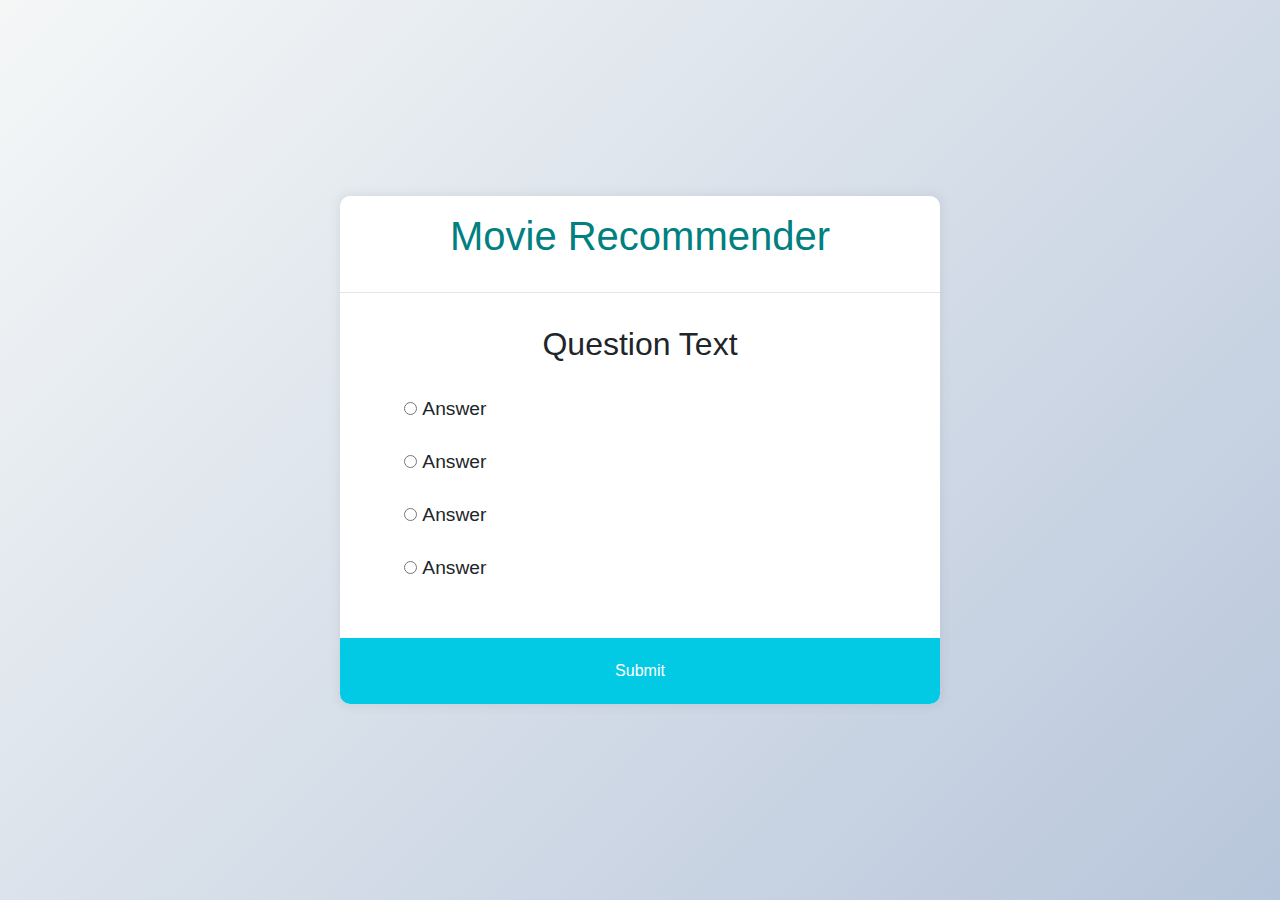
==== index.html @ 2d4d59d8 "first commit" ====
<!DOCTYPE html>
<html lang="en">
<head>
  <meta charset="UTF-8">
  <meta http-equiv="X-UA-Compatible" content="IE=edge">
  <meta name="viewport" content="width=device-width, initial-scale=1.0">
  <link rel="stylesheet" href="style.css">
  <link rel="stylesheet" href="https://cdn.jsdelivr.net/npm/bootstrap@4.0.0/dist/css/bootstrap.min.css" integrity="sha384-Gn5384xqQ1aoWXA+058RXPxPg6fy4IWvTNh0E263XmFcJlSAwiGgFAW/dAiS6JXm" crossorigin="anonymous">

  <!-- Coding with nick -->
  <title>Movie Recommender</title>
</head>
<body>

  <div id="main">
    
  <div class="quiz-container" id="quiz">

    <h1 style="color: teal;">Movie Recommender</h1>
    <hr>
    <div class="quiz-header">
      <h2 id="question">Question Text</h2>
      <ul>
        <li>
          <input type="radio" name="answer" id="a" class="answer">
          <label for="a" id="a_text">Answer</label>
        </li>

        <li>
          <input type="radio" name="answer" id="b" class="answer">
          <label for="b" id="b_text">Answer</label>
        </li>

        <li>
          <input type="radio" name="answer" id="c" class="answer">
          <label for="c" id="c_text">Answer</label>
        </li>

        <li>
          <input type="radio" name="answer" id="d" class="answer">
          <label for="d" id="d_text">Answer</label>
        </li>

      </ul>
    </div>
    <button id="submit">Submit</button>

  </div>
  </div>

<script src="https://code.jquery.com/jquery-3.2.1.slim.min.js" integrity="sha384-KJ3o2DKtIkvYIK3UENzmM7KCkRr/rE9/Qpg6aAZGJwFDMVNA/GpGFF93hXpG5KkN" crossorigin="anonymous"></script>
<script src="https://cdn.jsdelivr.net/npm/popper.js@1.12.9/dist/umd/popper.min.js" integrity="sha384-ApNbgh9B+Y1QKtv3Rn7W3mgPxhU9K/ScQsAP7hUibX39j7fakFPskvXusvfa0b4Q" crossorigin="anonymous"></script>
<script src="https://cdn.jsdelivr.net/npm/bootstrap@4.0.0/dist/js/bootstrap.min.js" integrity="sha384-JZR6Spejh4U02d8jOt6vLEHfe/JQGiRRSQQxSfFWpi1MquVdAyjUar5+76PVCmYl" crossorigin="anonymous"></script>
<script src="script.js" type="module">

var slideIndex = 1;
showSlides(slideIndex);

function plusSlides(n) {
  showSlides(slideIndex += n);
}

function currentSlide(n) {
  showSlides(slideIndex = n);
}

function showSlides(n) {
  var i;
  var slides = document.getElementsByClassName("mySlides");
  var dots = document.getElementsByClassName("dot");
  if (n > slides.length) {slideIndex = 1}    
  if (n < 1) {slideIndex = slides.length}
  for (i = 0; i < slides.length; i++) {
      slides[i].style.display = "none";  
  }
  for (i = 0; i < dots.length; i++) {
      dots[i].className = dots[i].className.replace(" active", "");
  }
  slides[slideIndex-1].style.display = "block";  
  dots[slideIndex-1].className += " active";
}


  </script>
  
</body>
</html>


<!-- </div>
<a class="carousel-control-prev" href="#carouselExampleControls" role="button" data-slide="prev">
  <span class="carousel-control-prev-icon" aria-hidden="true"></span>
  <span class="sr-only">Previous</span>
</a>
<a class="carousel-control-next" href="#carouselExampleControls" role="button" data-slide="next">
  <span class="carousel-control-next-icon" aria-hidden="true"></span>
  <span class="sr-only">Next</span>
</a>
</div> -->
---- style.css ----
/* coding with nick */

@import url('https://fonts.googleapis.com/css2?family=Poppins:wght@200;300;400;500&display=swap');

*{
  box-sizing: border-box;
}

body{
  background-color: #b8c6db;
  background-image: linear-gradient(315deg, #b8c6db 0%, #f5f7f7 100%);
  font-family: 'Poppins', sans-serif;
  display: flex;
  align-items: center;
  justify-content: center;
  height: 100vh;
  overflow: hidden;
  margin: 0;
}

.quiz-container{
  background-color: #fff;
  border-radius: 10px;
  box-shadow: 0 0 10px 2px rgba(100, 100, 100, 0.1);
  width: 600px;
  overflow: hidden;
}

.quiz-header{
  padding-bottom: 2rem;
  padding-right: 4rem;
  padding-left: 4rem;
}

h2{
  padding: 1rem;
  text-align: center;
  margin: 0;
}

h1{
  padding: 1rem;
  text-align: center;
  margin: 0;
}

ul{
  list-style-type: none;
  padding: 0;
}

ul li{
  font-size: 1.2rem;
  margin: 1rem 0;
}

ul li label{
  cursor: pointer;
}

button{
  background-color: #03cae4;
  color: #fff;
  border: none;
  display: block;
  width: 100%;
  cursor: pointer;
  font-size: 1.1rem;
  font-family: inherit;
  padding: 1.3rem;
}

button:hover{
  background-color: #04adc4;
}

button:focus{
  outline: none;
  background-color: #44b927;
}

/* Slideshow container */
.slideshow-container {
  position: relative;
  background: #f1f1f1f1;
}

/* Slides */
.mySlides {
  display: none;
  padding: 80px;
  text-align: center;
}

/* Next & previous buttons */
.prev, .next {
  cursor: pointer;
  position: absolute;
  top: 50%;
  width: auto;
  margin-top: -30px;
  padding: 16px;
  color: #888;
  font-weight: bold;
  font-size: 20px;
  border-radius: 0 3px 3px 0;
  user-select: none;
}

/* Position the "next button" to the right */
.next {
  position: absolute;
  right: 0;
  border-radius: 3px 0 0 3px;
}

/* On hover, add a black background color with a little bit see-through */
.prev:hover, .next:hover {
  background-color: rgba(0,0,0,0.8);
  color: white;
}

/* The dot/bullet/indicator container */
.dot-container {
  text-align: center;
  padding: 20px;
  background: #ddd;
}

/* The dots/bullets/indicators */
.dot {
  cursor: pointer;
  height: 15px;
  width: 15px;
  margin: 0 2px;
  background-color: #bbb;
  border-radius: 50%;
  display: inline-block;
  transition: background-color 0.6s ease;
}

/* Add a background color to the active dot/circle */
.active, .dot:hover {
  background-color: #717171;
}

/* Add an italic font style to all quotes */
q {font-style: italic;}

/* Add a blue color to the author */
.author {color: cornflowerblue;}
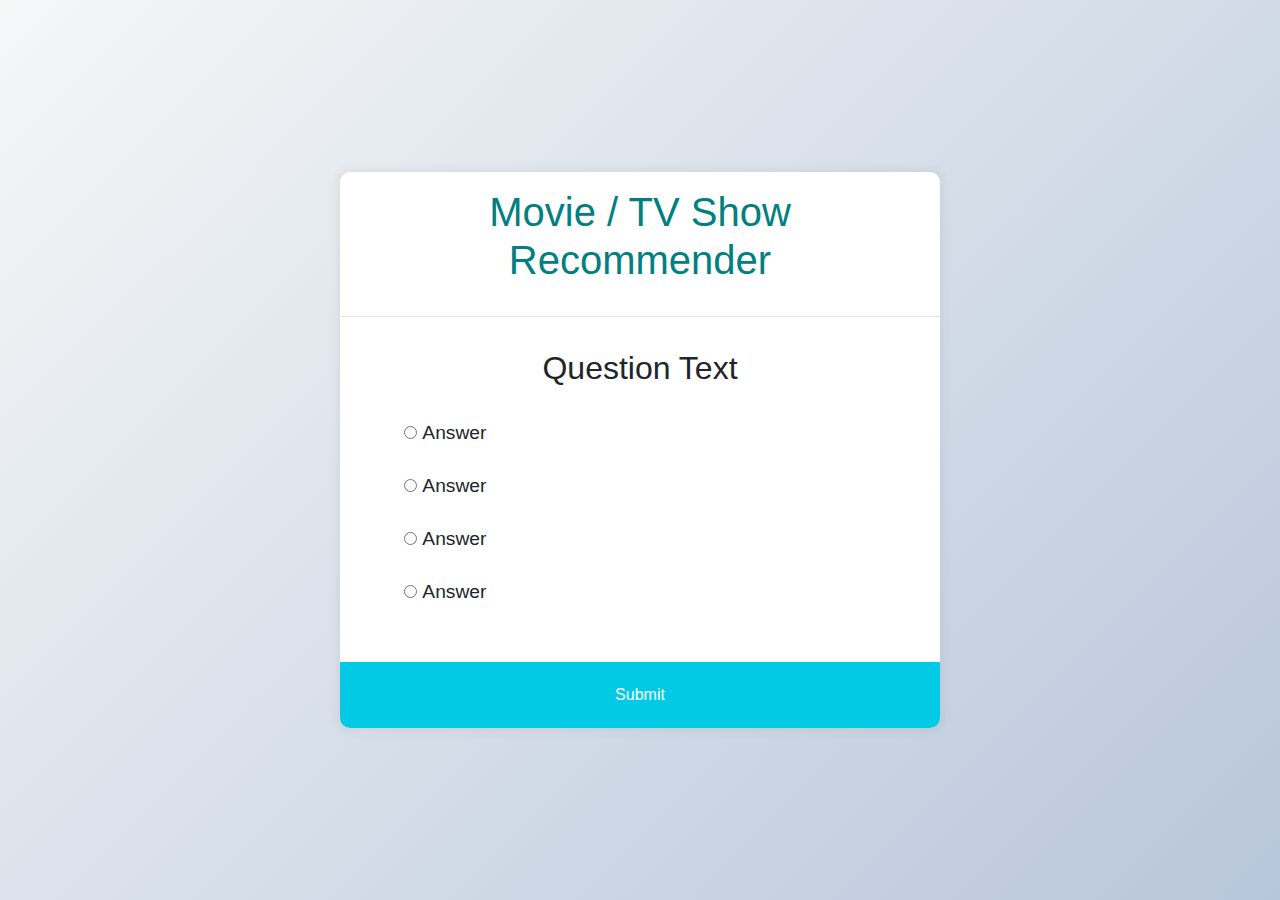
==== commit 4c20011b: "cosine similarity on age of the movie" ====
--- a/index.html
+++ b/index.html
@@ -8,7 +8,7 @@
   <link rel="stylesheet" href="https://cdn.jsdelivr.net/npm/bootstrap@4.0.0/dist/css/bootstrap.min.css" integrity="sha384-Gn5384xqQ1aoWXA+058RXPxPg6fy4IWvTNh0E263XmFcJlSAwiGgFAW/dAiS6JXm" crossorigin="anonymous">
 
   <!-- Coding with nick -->
-  <title>Movie Recommender</title>
+  <title>Movie/Tv Show Recommender</title>
 </head>
 <body>
 
@@ -16,7 +16,7 @@
     
   <div class="quiz-container" id="quiz">
 
-    <h1 style="color: teal;">Movie Recommender</h1>
+    <h1 style="color: teal;">Movie / TV Show Recommender</h1>
     <hr>
     <div class="quiz-header">
       <h2 id="question">Question Text</h2>
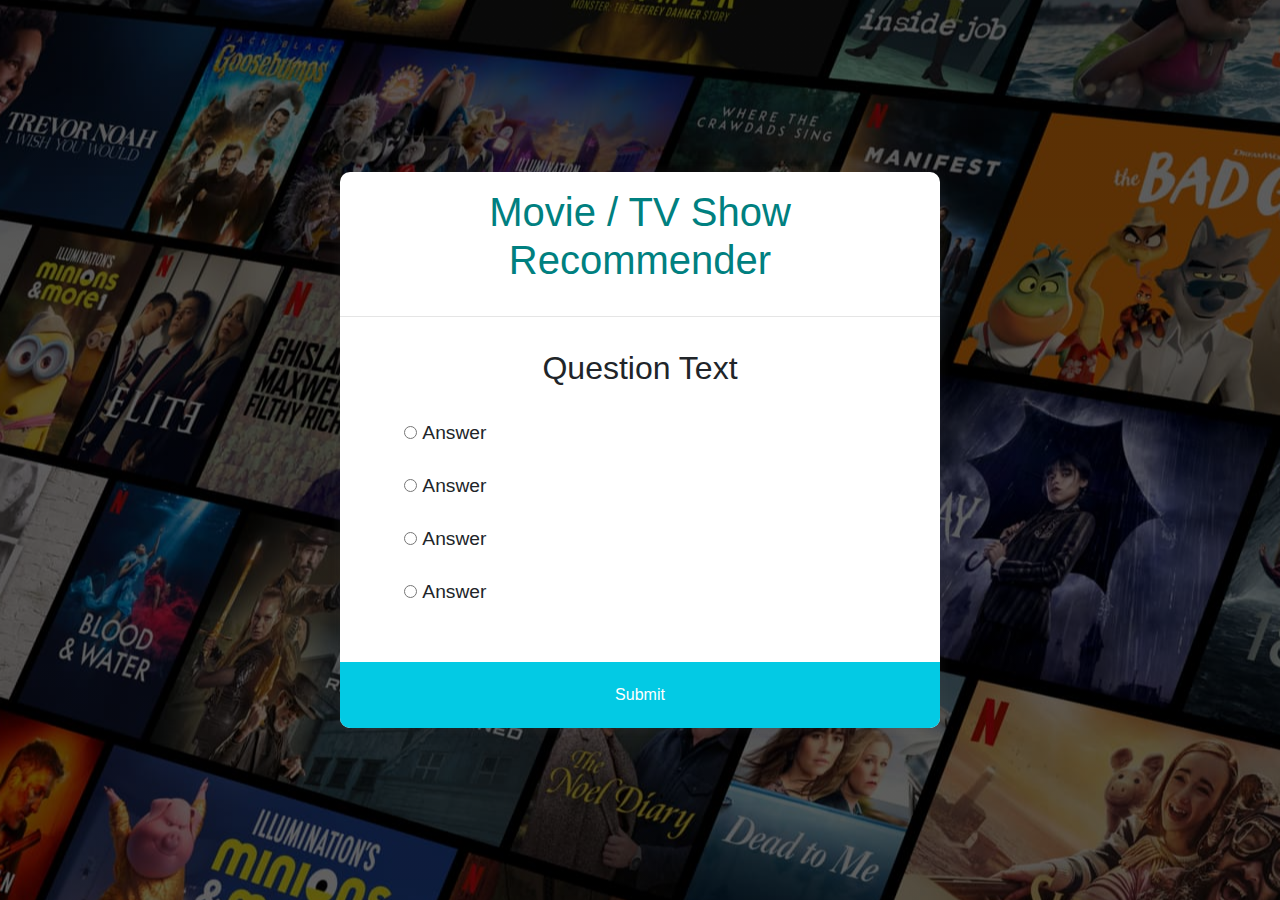
==== commit 7048487b: "Added the background" ====
--- a/index.html
+++ b/index.html
@@ -10,7 +10,10 @@
   <!-- Coding with nick -->
   <title>Movie/Tv Show Recommender</title>
 </head>
-<body>
+<body style="
+background-image: linear-gradient(rgba(0, 0, 0, 0.527),rgba(0, 0, 0, 0.5)) , url(bg.jpeg);
+background-position: 50% 50%; 
+background-repeat: repeat;">
 
   <div id="main">
     
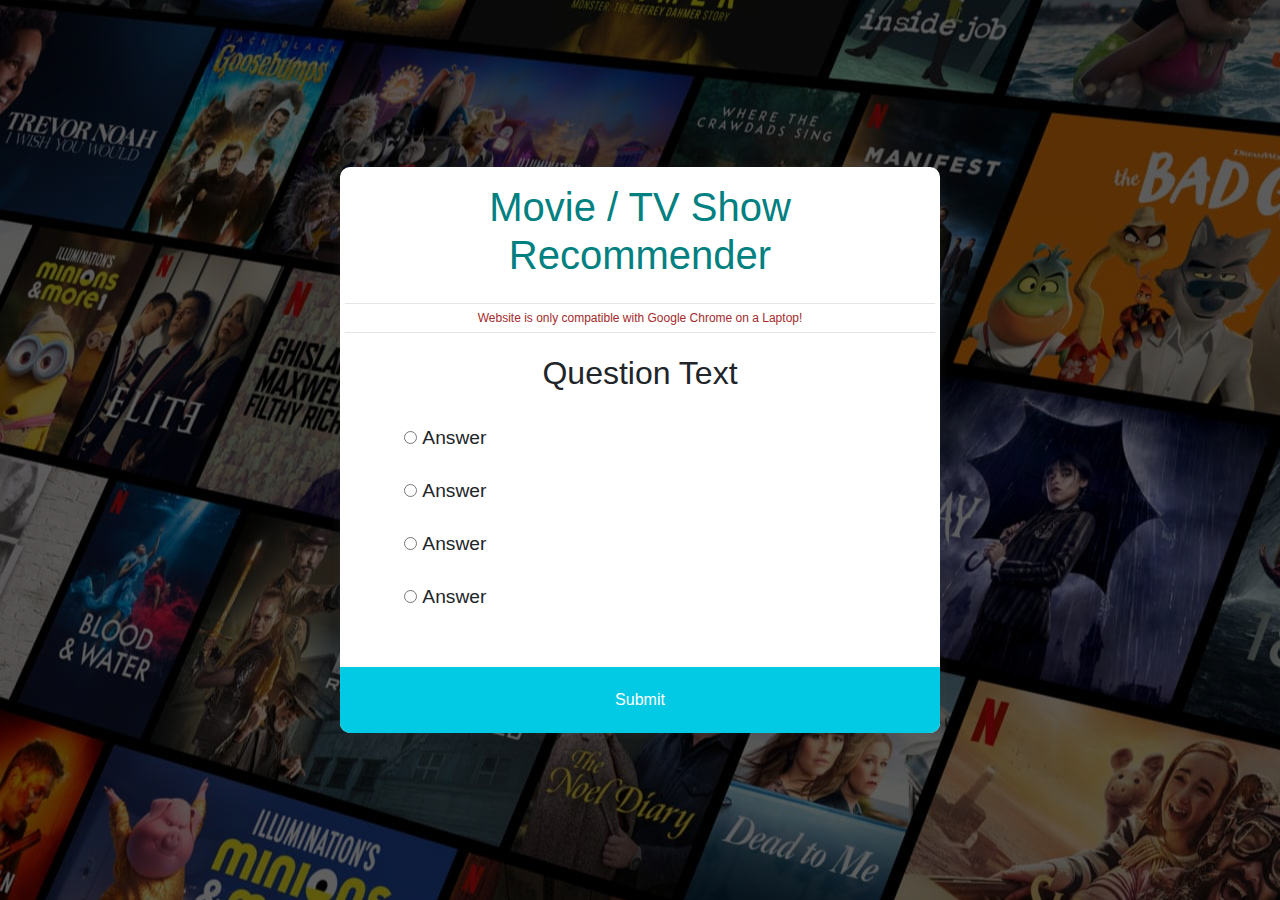
==== commit 2fcf8e3b: "Added warning" ====
--- a/index.html
+++ b/index.html
@@ -7,8 +7,8 @@
   <link rel="stylesheet" href="style.css">
   <link rel="stylesheet" href="https://cdn.jsdelivr.net/npm/bootstrap@4.0.0/dist/css/bootstrap.min.css" integrity="sha384-Gn5384xqQ1aoWXA+058RXPxPg6fy4IWvTNh0E263XmFcJlSAwiGgFAW/dAiS6JXm" crossorigin="anonymous">
 
-  <!-- Coding with nick -->
   <title>Movie/Tv Show Recommender</title>
+
 </head>
 <body style="
 background-image: linear-gradient(rgba(0, 0, 0, 0.527),rgba(0, 0, 0, 0.5)) , url(bg.jpeg);
@@ -20,7 +20,9 @@
   <div class="quiz-container" id="quiz">
 
     <h1 style="color: teal;">Movie / TV Show Recommender</h1>
-    <hr>
+    <hr style="margin: 5px;">
+    <p style="text-align: center; color: brown; font-size: 12px;margin: 0; padding: 0;">Website is only compatible with Google Chrome on a Laptop!</p>
+    <hr style="margin: 5px;">
     <div class="quiz-header">
       <h2 id="question">Question Text</h2>
       <ul>
@@ -54,7 +56,8 @@
 <script src="https://code.jquery.com/jquery-3.2.1.slim.min.js" integrity="sha384-KJ3o2DKtIkvYIK3UENzmM7KCkRr/rE9/Qpg6aAZGJwFDMVNA/GpGFF93hXpG5KkN" crossorigin="anonymous"></script>
 <script src="https://cdn.jsdelivr.net/npm/popper.js@1.12.9/dist/umd/popper.min.js" integrity="sha384-ApNbgh9B+Y1QKtv3Rn7W3mgPxhU9K/ScQsAP7hUibX39j7fakFPskvXusvfa0b4Q" crossorigin="anonymous"></script>
 <script src="https://cdn.jsdelivr.net/npm/bootstrap@4.0.0/dist/js/bootstrap.min.js" integrity="sha384-JZR6Spejh4U02d8jOt6vLEHfe/JQGiRRSQQxSfFWpi1MquVdAyjUar5+76PVCmYl" crossorigin="anonymous"></script>
-<script src="script.js" type="module">
+    
+<script type="module" src="script.js">
 
 var slideIndex = 1;
 showSlides(slideIndex);
@@ -82,10 +85,7 @@
   slides[slideIndex-1].style.display = "block";  
   dots[slideIndex-1].className += " active";
 }
-
-
-  </script>
-  
+</script>
 </body>
 </html>
 
--- a/style.css
+++ b/style.css
@@ -148,4 +148,6 @@
 q {font-style: italic;}
 
 /* Add a blue color to the author */
-.author {color: cornflowerblue;}+.author {color: cornflowerblue;}
+
+/* Netflix style button */
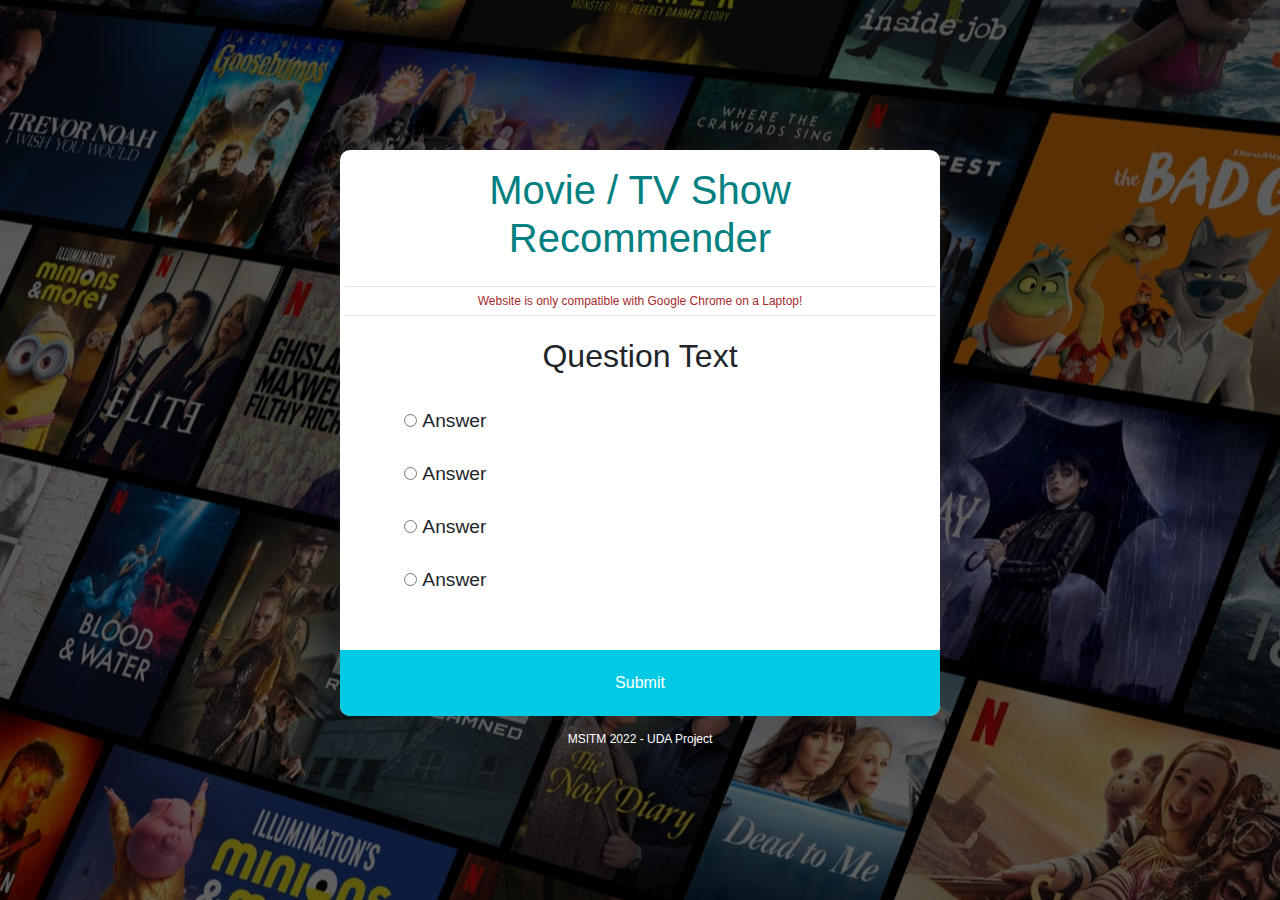
==== commit ba7ba189: "Added footer" ====
--- a/index.html
+++ b/index.html
@@ -6,6 +6,7 @@
   <meta name="viewport" content="width=device-width, initial-scale=1.0">
   <link rel="stylesheet" href="style.css">
   <link rel="stylesheet" href="https://cdn.jsdelivr.net/npm/bootstrap@4.0.0/dist/css/bootstrap.min.css" integrity="sha384-Gn5384xqQ1aoWXA+058RXPxPg6fy4IWvTNh0E263XmFcJlSAwiGgFAW/dAiS6JXm" crossorigin="anonymous">
+  <link rel="shortcut icon" href="#"/>
 
   <title>Movie/Tv Show Recommender</title>
 
@@ -50,6 +51,9 @@
     </div>
     <button id="submit">Submit</button>
 
+  </div>
+  <div style="text-align: center; margin-top: 10px;">
+  <a style="color: white; font-size: 12px;" href="https://github.com/Dhruvpolaris/msitm2022_uda_project" target="_blank">MSITM 2022 - UDA Project</a>
   </div>
   </div>
 
